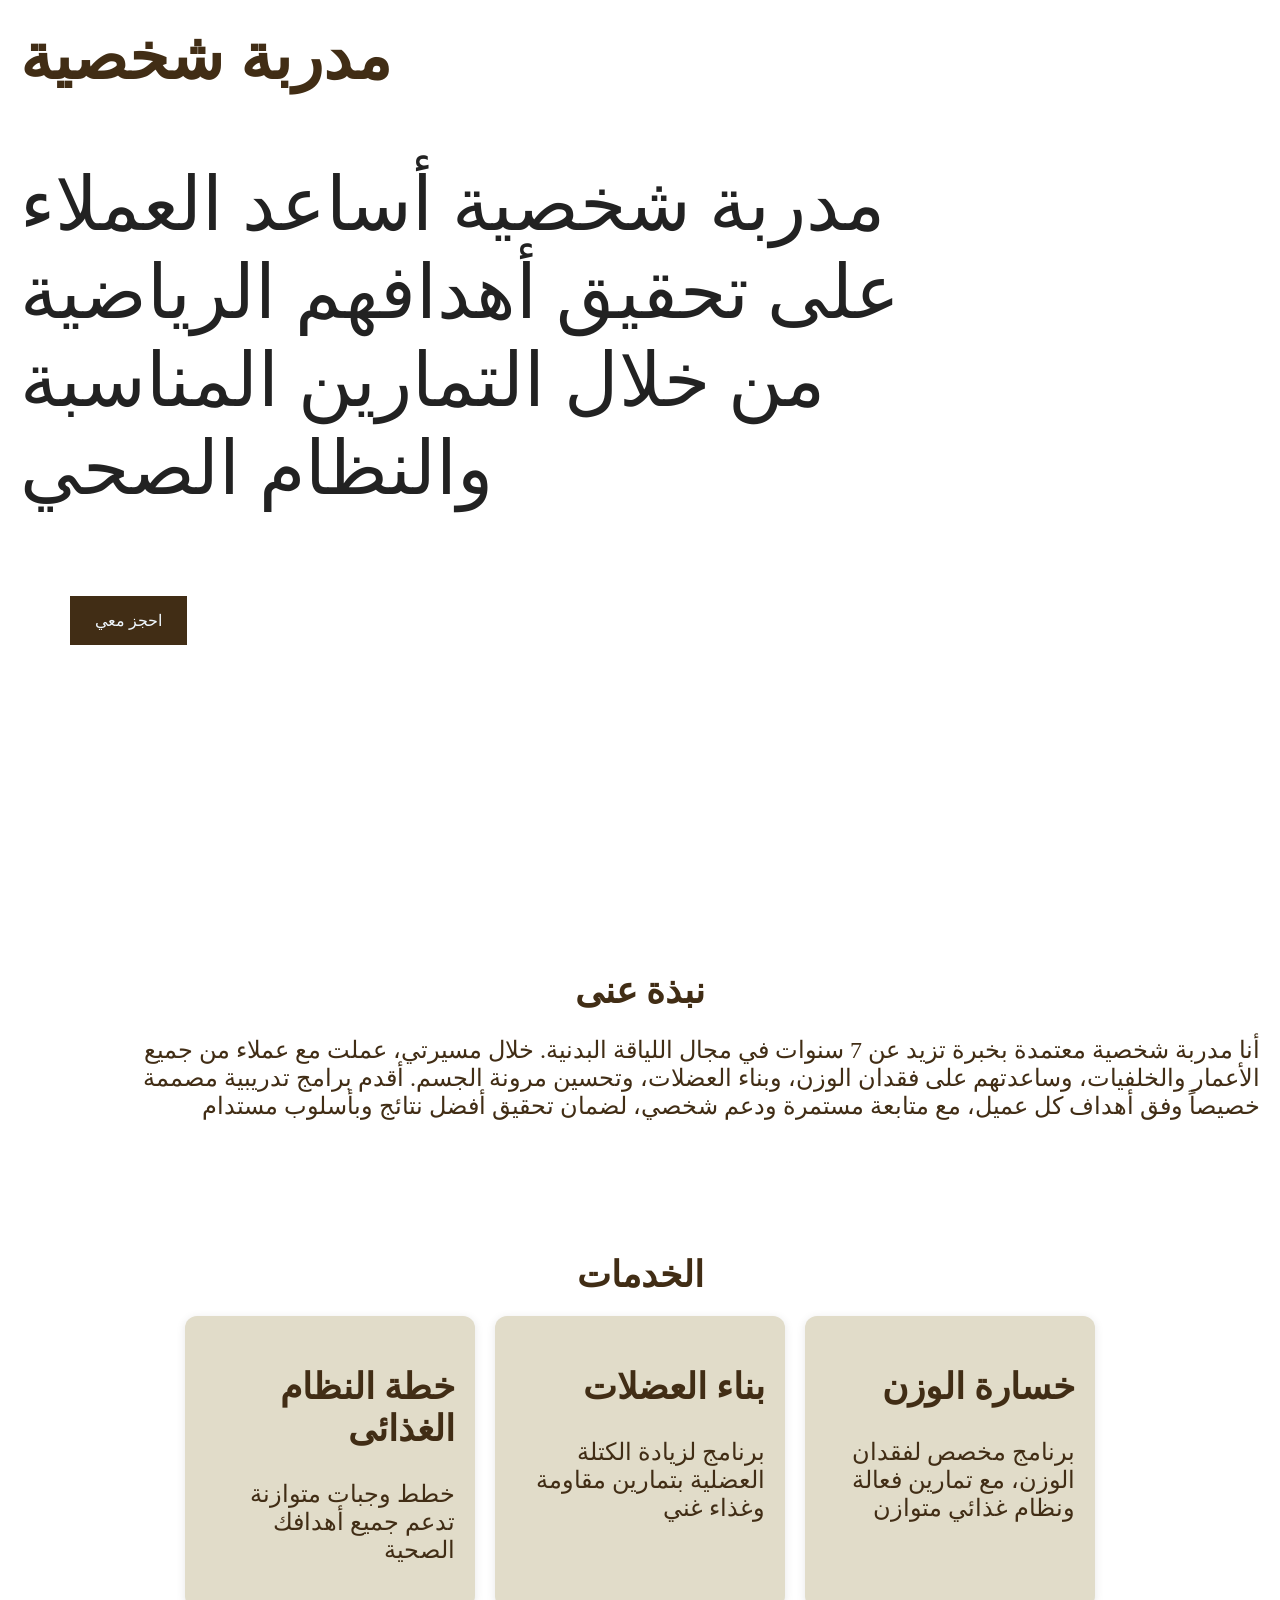
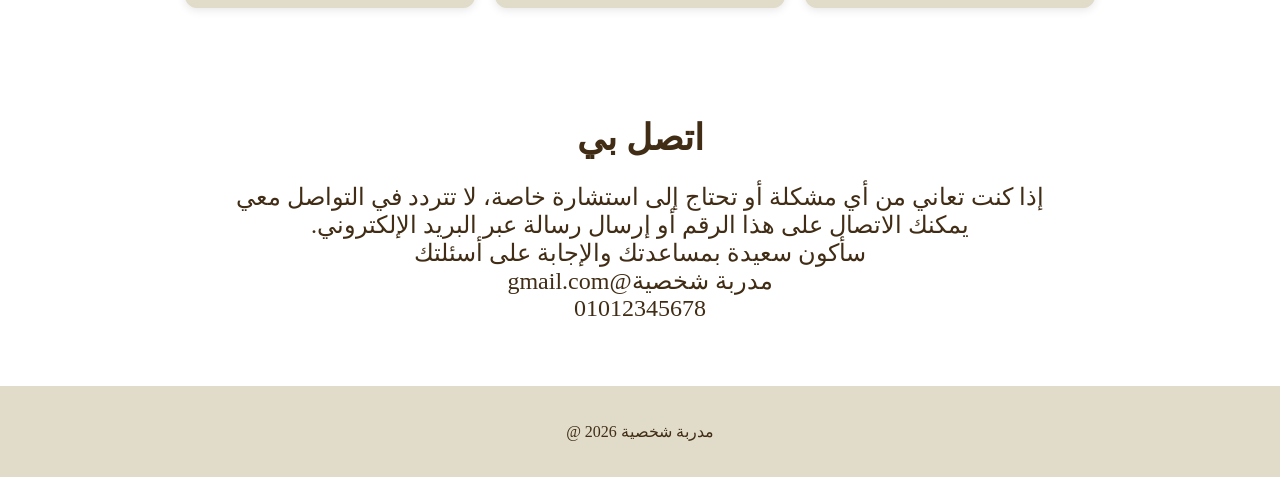
==== index.html @ ffdc9403 "Add files via upload" ====
<!DOCTYPE html>
<html lang="en">
<head>
    <meta charset="UTF-8">
    <meta name="viewport" content="width=device-width, initial-scale=1.0">
    <title>مدربة شخصية</title>
    <link rel="stylesheet" href="style.css">
</head>
<body>

    <header>
        <h1>مدربة شخصية</h1>
        <p> مدربة شخصية أساعد العملاء <br>على تحقيق أهدافهم الرياضية <br>من خلال التمارين المناسبة <br>والنظام الصحي</p>
        
        <a href="booking.html" class="buy-btn">احجز معي</a>
        <nav>
            <a href="#حولي">حولي</a>
            <a href="#الخدمات">الخدمات</a>
           <a href="#اتصل بي">اتصل بي</a>
        </nav>
    </header>

<section id="حولي" class="حولي">
       <h1 id="title">نبذة عنى</h1>
        <p>أنا مدربة شخصية معتمدة بخبرة تزيد عن 7 سنوات في مجال اللياقة البدنية. خلال مسيرتي، عملت مع عملاء من جميع <br>الأعمار والخلفيات، وساعدتهم على فقدان الوزن، وبناء العضلات، وتحسين مرونة الجسم. أقدم برامج تدريبية مصممة <br>خصيصاً وفق أهداف كل عميل، مع متابعة مستمرة ودعم شخصي، لضمان تحقيق أفضل نتائج وبأسلوب مستدام</p>


</section>
    
<section id="الخدمات" class="الخدمات">
          <h1 id="title">الخدمات</h1>

      <div class="cards">

            <div class="card">
                 
                <h2>خسارة الوزن</h2>
                    <p>برنامج مخصص لفقدان الوزن، مع تمارين فعالة ونظام غذائي متوازن</p>

            </div>

        <div class="card">
                 
                <h2>بناء العضلات</h2>
                    <p>برنامج لزيادة الكتلة العضلية بتمارين مقاومة وغذاء غني</p>

         </div>
   
        <div class="card">
                 
                <h2>خطة النظام الغذائى</h2>
                    <p>خطط وجبات متوازنة تدعم جميع أهدافك الصحية</p>

         </div>
   
      </div>

</section>

<section id="اتصل بي" class="اتصل بي">
    <h1 id="title">اتصل بي</h1>
    <p>إذا كنت تعاني من أي مشكلة أو تحتاج إلى استشارة خاصة، لا تتردد في التواصل معي<br> يمكنك الاتصال على هذا الرقم أو إرسال رسالة عبر البريد الإلكتروني.<br> سأكون سعيدة بمساعدتك والإجابة على أسئلتك <br>مدربة شخصية@gmail.com <br>01012345678</p>
        

</section>

<footer>
          <p>@ 2026 مدربة شخصية</p>
</footer>




















    

</body>
</html>
---- style.css ----
html{
    scroll-behavior: smooth;
}

body, html {
    margin: 0;
    padding: 0;
    height: 100%;
}

header {
    position: relative;
    height: 100vh;
    background: url('https://media.istockphoto.com/id/674671588/photo/young-attractive-woman-in-adho-mukha-svanasana-pose-white-studi.jpg?s=612x612&w=0&k=20&c=PXQNjs18qeUE5w-RKUvADJsBkWlkIddqw6kbY4Z_zZg=') no-repeat center center/cover;
    color: white;
    display: flex;
    flex-direction: column;
    justify-content: center;
    align-items: flex-start;
    padding: 0 50px;
}

header h1 {
    font-size: 4em;
    margin: 0;
    position: absolute;
    top: 20px;
    left: 20px;
    color: #412D15;
}

header p {
    font-size: 4.7em;
    margin-top: 60px;
    position: absolute;
    left: 20px;
    top: 100px;
    color: #222;

}

.buy-btn {
    margin-top: 340px;
    margin-left: 20px;
    padding: 15px 25px;
    background-color:#412D15;
    border: none;
    cursor: pointer;
    font-size: 1em;
    color: aliceblue;
    display: inline-block;
    text-decoration: none;
}
.buy-btn:hover{
    background-color: #E1DCC9;
}

nav {
    position: absolute;
    top: 30px;
    right: 20px;
}

nav a {
    color: white;
    margin-left: 20px;
    text-decoration: none;
    font-size: 1em;
}
nav a:hover{
      color: #E1DCC9;
}

section{
    padding: 40px 20px;
    justify-content: right;
    direction: rtl;
    text-align: right;
    font-size: x-large;
    color: #412D15;

}


.cards {
    display: flex;
    justify-content: center;
    gap: 20px;
    flex-wrap: wrap;
}
#title {
       text-align: center;
       width: 100%;
       margin-bottom: 20px;
}

.card {
    background-color: white;
    padding: 20px;
    width: 250px;
    border-radius: 12px;
    box-shadow: 0 2px 10px rgba(0,0,0,0.1);
    background-color: #E1DCC9;;
    color: #412D15;
}
   
.اتصل {
      
    text-align: center;

}

footer {
    text-align: center;
    padding: 20px;
    background-color:#E1DCC9;
    color:#412D15;
}
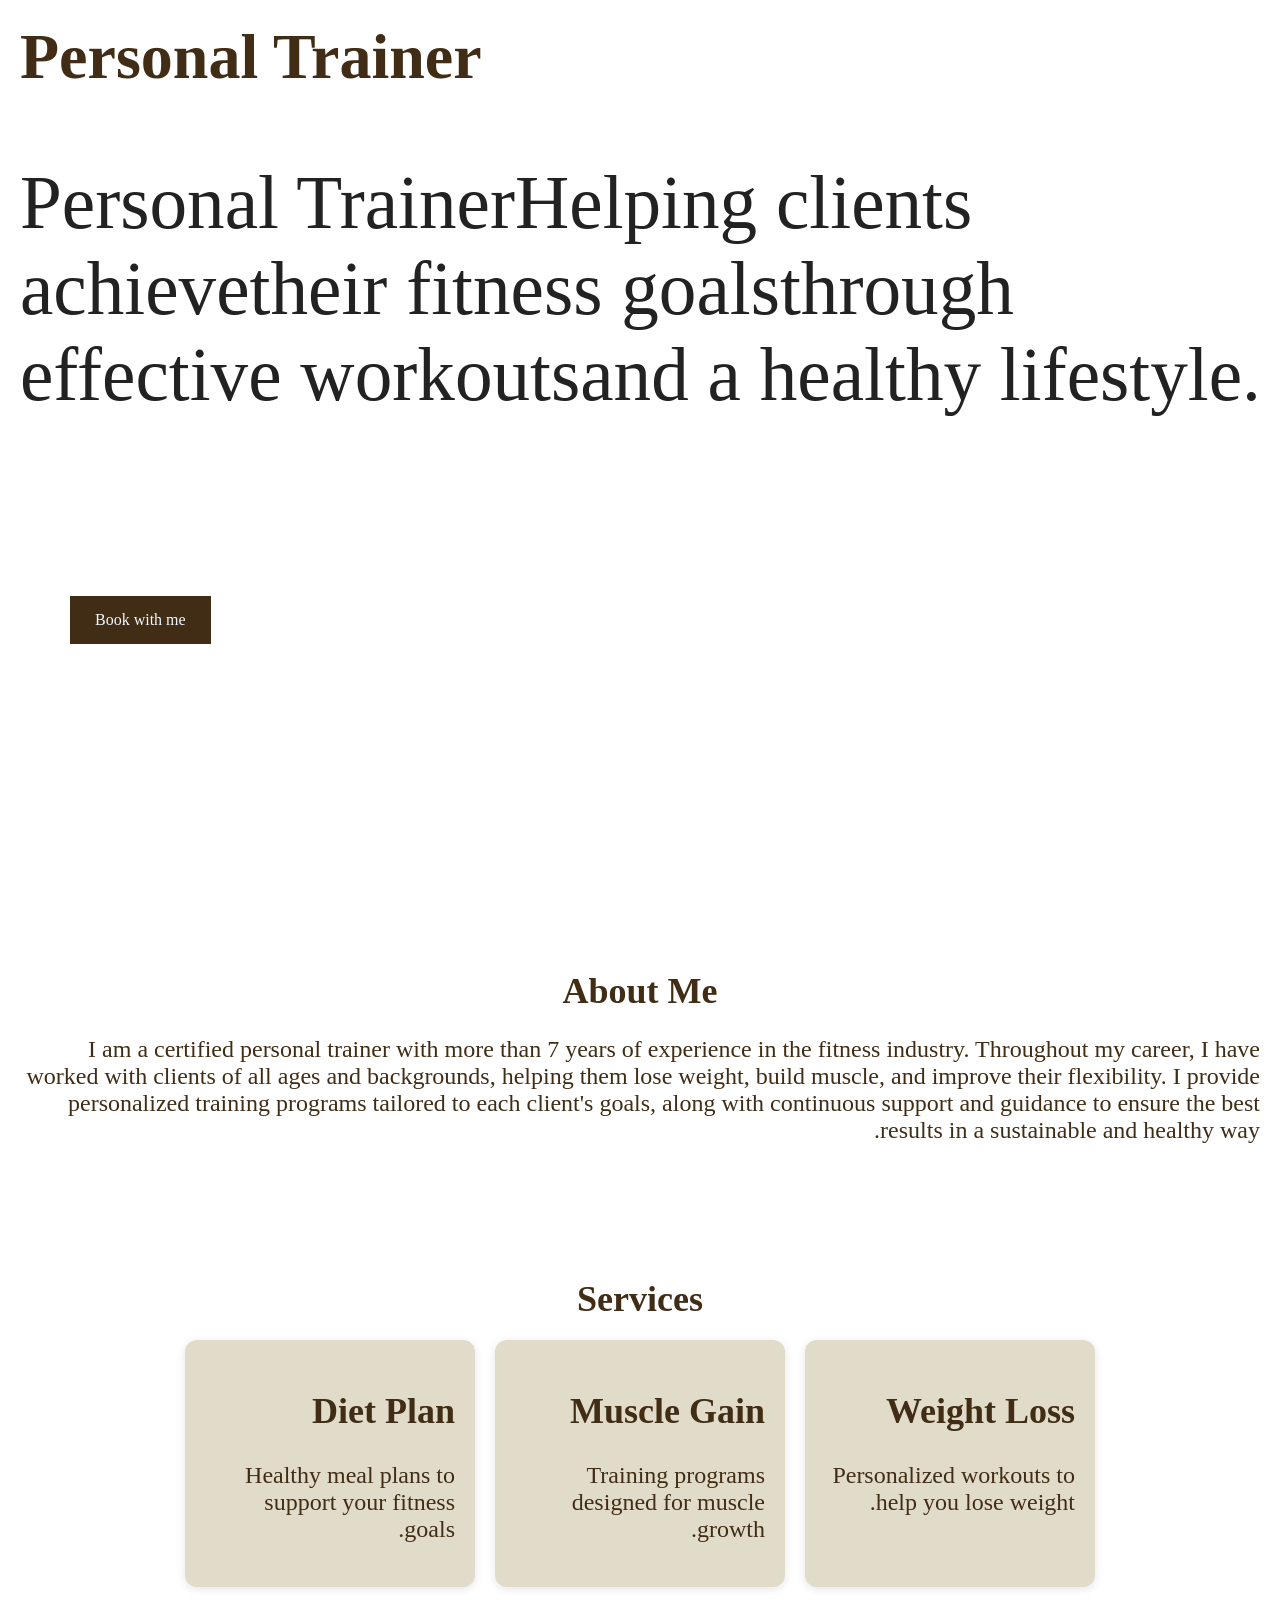
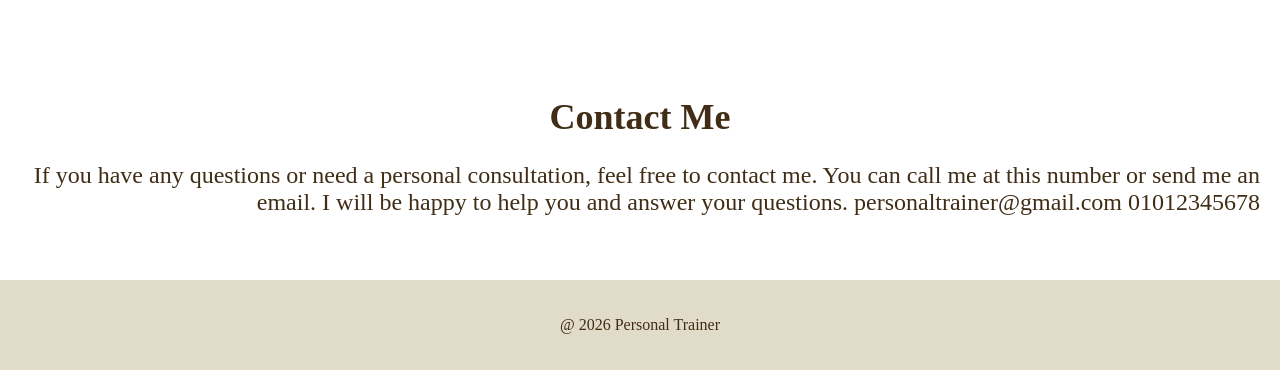
==== commit 9ade8f73: "Add files via upload" ====
--- a/index.html
+++ b/index.html
@@ -3,69 +3,77 @@
 <head>
     <meta charset="UTF-8">
     <meta name="viewport" content="width=device-width, initial-scale=1.0">
-    <title>مدربة شخصية</title>
+    <title>Personal Trainer</title>
     <link rel="stylesheet" href="style.css">
 </head>
 <body>
 
     <header>
-        <h1>مدربة شخصية</h1>
-        <p> مدربة شخصية أساعد العملاء <br>على تحقيق أهدافهم الرياضية <br>من خلال التمارين المناسبة <br>والنظام الصحي</p>
+        <h1>Personal Trainer</h1>
+        <P>Personal TrainerHelping clients achievetheir fitness goalsthrough effective workoutsand a healthy lifestyle.</P>
         
-        <a href="booking.html" class="buy-btn">احجز معي</a>
+        <a href="booking.html" class="buy-btn">Book with me</a>
         <nav>
-            <a href="#حولي">حولي</a>
-            <a href="#الخدمات">الخدمات</a>
-           <a href="#اتصل بي">اتصل بي</a>
+            <a href="#About Me">About Me</a>
+            <a href="#Services">Services</a>
+           <a href="# Contact Me"> Contact Me</a>
         </nav>
     </header>
 
-<section id="حولي" class="حولي">
-       <h1 id="title">نبذة عنى</h1>
-        <p>أنا مدربة شخصية معتمدة بخبرة تزيد عن 7 سنوات في مجال اللياقة البدنية. خلال مسيرتي، عملت مع عملاء من جميع <br>الأعمار والخلفيات، وساعدتهم على فقدان الوزن، وبناء العضلات، وتحسين مرونة الجسم. أقدم برامج تدريبية مصممة <br>خصيصاً وفق أهداف كل عميل، مع متابعة مستمرة ودعم شخصي، لضمان تحقيق أفضل نتائج وبأسلوب مستدام</p>
+<section id="About Me" class="About Me">
+       <h1 id="title">About Me</h1>
+        <p>I am a certified personal trainer with more than 7 years of experience in the fitness industry. Throughout my career, I have worked with clients of all ages and backgrounds, helping them lose weight, build muscle, and improve their flexibility. I provide personalized training programs tailored to each client's goals, along with continuous support and guidance to ensure the best results in a sustainable and healthy way.
+</p>
 
 
 </section>
     
-<section id="الخدمات" class="الخدمات">
-          <h1 id="title">الخدمات</h1>
+<section id="Services" class="Services">
+          <h1 id="title">Services</h1>
 
       <div class="cards">
 
             <div class="card">
                  
-                <h2>خسارة الوزن</h2>
-                    <p>برنامج مخصص لفقدان الوزن، مع تمارين فعالة ونظام غذائي متوازن</p>
+                <h2>Weight Loss</h2>
+                    <p> Personalized workouts to help you lose weight.</p>
 
             </div>
 
         <div class="card">
                  
-                <h2>بناء العضلات</h2>
-                    <p>برنامج لزيادة الكتلة العضلية بتمارين مقاومة وغذاء غني</p>
+                <h2>Muscle Gain</h2>
+                    <p>Training programs designed for muscle growth.</p>
 
          </div>
    
         <div class="card">
-                 
-                <h2>خطة النظام الغذائى</h2>
-                    <p>خطط وجبات متوازنة تدعم جميع أهدافك الصحية</p>
+                  <h2>Diet Plan</h2> 
+                      <P>Healthy meal plans to support your fitness goals.</P>
 
-         </div>
+        </div>
    
       </div>
 
 </section>
 
-<section id="اتصل بي" class="اتصل بي">
-    <h1 id="title">اتصل بي</h1>
-    <p>إذا كنت تعاني من أي مشكلة أو تحتاج إلى استشارة خاصة، لا تتردد في التواصل معي<br> يمكنك الاتصال على هذا الرقم أو إرسال رسالة عبر البريد الإلكتروني.<br> سأكون سعيدة بمساعدتك والإجابة على أسئلتك <br>مدربة شخصية@gmail.com <br>01012345678</p>
+<section id=" Contact Me" class="Contact Me ">
+    <h1 id="title"> Contact Me</h1>
+    <p>If you have any questions or need a personal consultation, feel free to contact me.
+
+        You can call me at this number or send me an email.
+
+       I will be happy to help you and answer your questions.
+
+        personaltrainer@gmail.com
+        01012345678
+    </p>
         
 
 </section>
 
 <footer>
-          <p>@ 2026 مدربة شخصية</p>
+          <p>@ 2026 Personal Trainer </p>
 </footer>
 
 
--- a/style.css
+++ b/style.css
@@ -1,4 +1,4 @@
-html{
+html {
     scroll-behavior: smooth;
 }
 
@@ -36,7 +36,6 @@
     left: 20px;
     top: 100px;
     color: #222;
-
 }
 
 .buy-btn {
@@ -51,6 +50,7 @@
     display: inline-block;
     text-decoration: none;
 }
+
 .buy-btn:hover{
     background-color: #E1DCC9;
 }
@@ -67,6 +67,7 @@
     text-decoration: none;
     font-size: 1em;
 }
+
 nav a:hover{
       color: #E1DCC9;
 }
@@ -78,9 +79,7 @@
     text-align: right;
     font-size: x-large;
     color: #412D15;
-
 }
-
 
 .cards {
     display: flex;
@@ -88,6 +87,7 @@
     gap: 20px;
     flex-wrap: wrap;
 }
+
 #title {
        text-align: center;
        width: 100%;
@@ -100,14 +100,12 @@
     width: 250px;
     border-radius: 12px;
     box-shadow: 0 2px 10px rgba(0,0,0,0.1);
-    background-color: #E1DCC9;;
+    background-color: #E1DCC9;
     color: #412D15;
 }
    
-.اتصل {
-      
+.Contact Me {
     text-align: center;
-
 }
 
 footer {
@@ -115,4 +113,39 @@
     padding: 20px;
     background-color:#E1DCC9;
     color:#412D15;
+}
+ 
+@media (max-width: 1200px) {
+    header h1 {
+        font-size: 2.8em; 
+    }
+    header p {
+        font-size: 2.8em; 
+        top: 90px;
+    }
+    .buy-btn {
+        margin-top: 250px; 
+    }
+}
+
+@media (max-width: 768px) {
+    header h1 {
+        font-size: 2em;
+        top: 15px;
+        left: 15px;
+    }
+    header p {
+        font-size: 1.6em;
+        top: 70px;
+        left: 15px;
+    }
+    .buy-btn {
+        margin-top: 200px;
+        font-size: 0.9em;
+        padding: 10px 20px;
+    }
+    nav a {
+        margin-left: 10px;
+        font-size: 0.9em;
+    }
 }
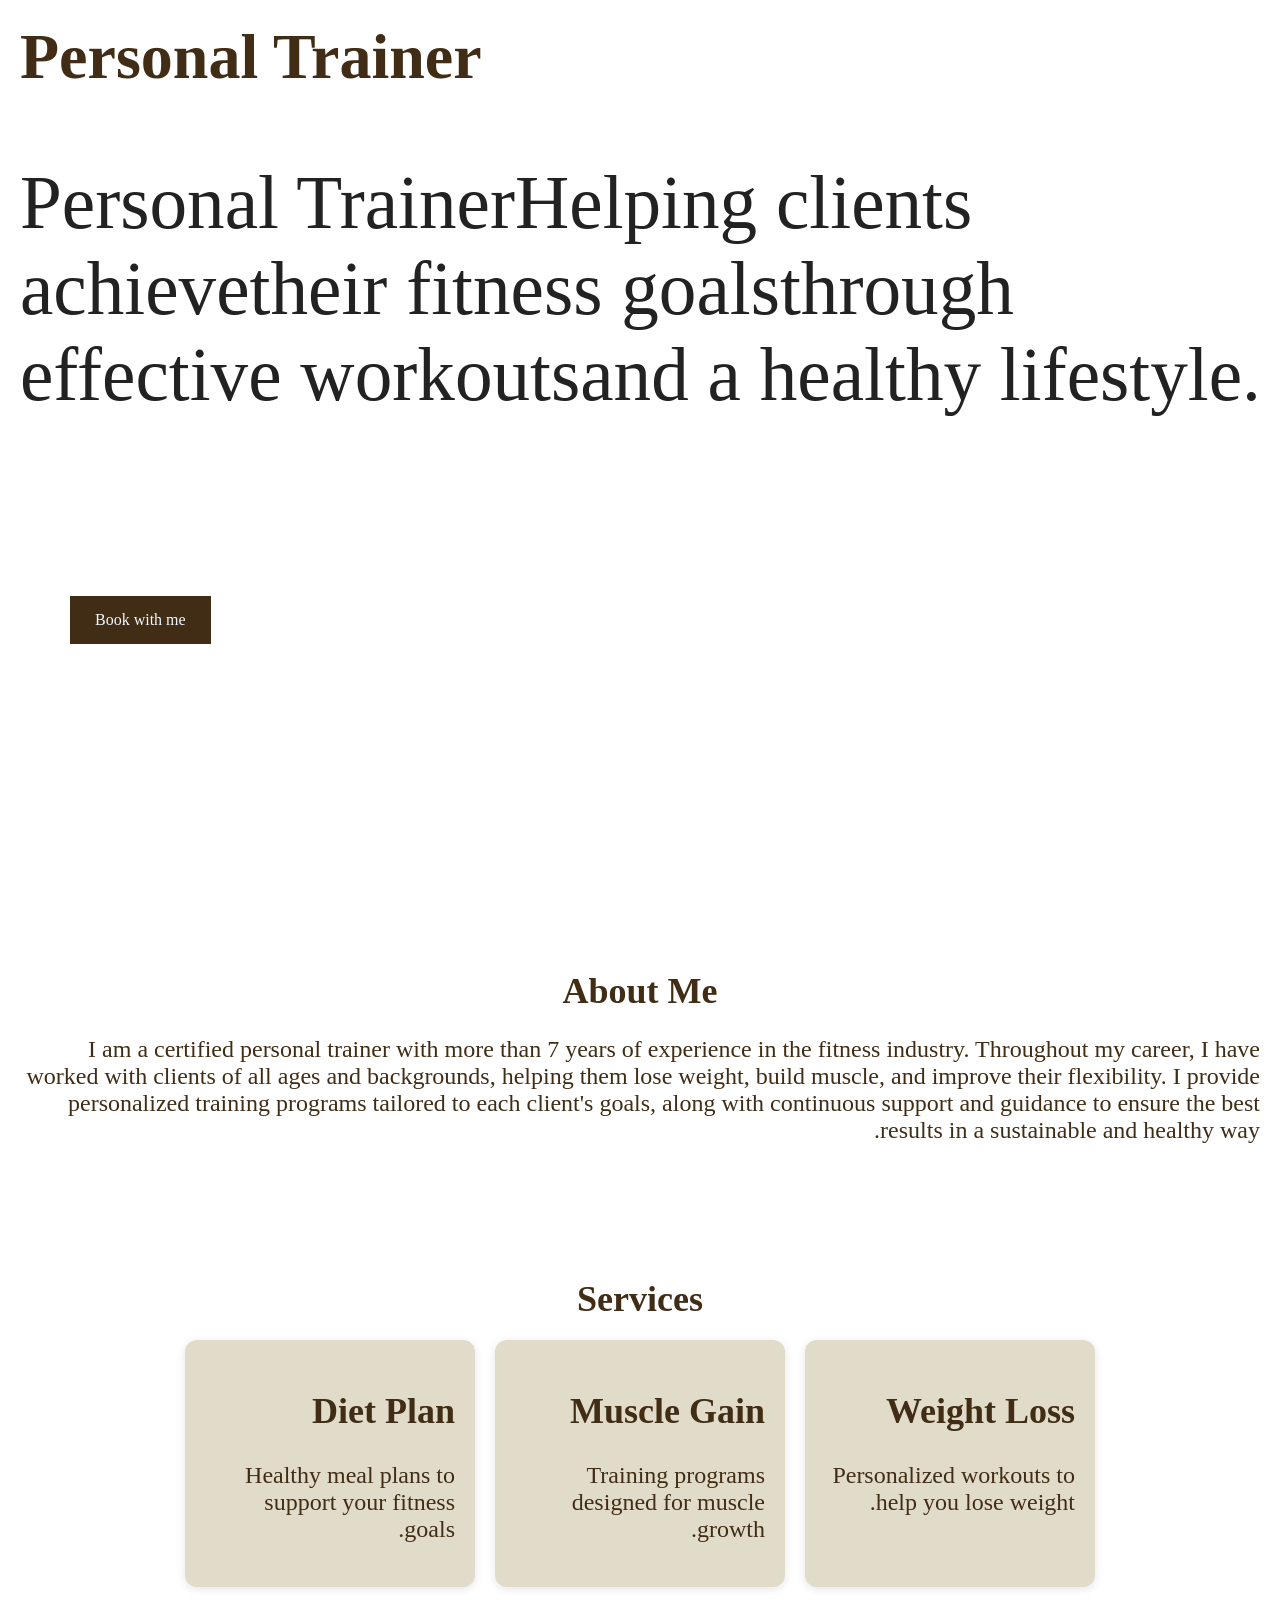
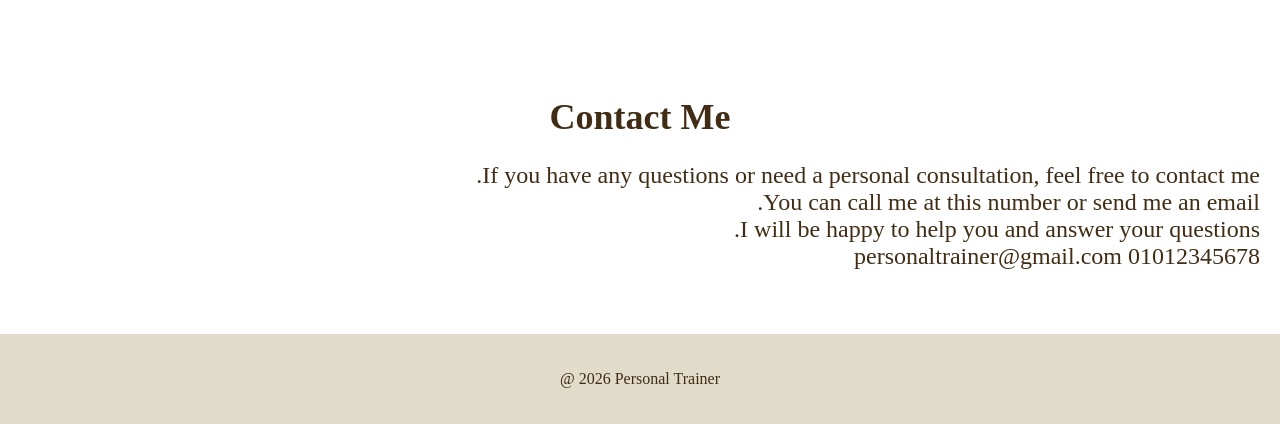
==== commit 014caada: "Add files via upload" ====
--- a/index.html
+++ b/index.html
@@ -59,11 +59,11 @@
 
 <section id=" Contact Me" class="Contact Me ">
     <h1 id="title"> Contact Me</h1>
-    <p>If you have any questions or need a personal consultation, feel free to contact me.
+    <p>If you have any questions or need a personal consultation, feel free to contact me.<br>
 
-        You can call me at this number or send me an email.
+        You can call me at this number or send me an email.<br>
 
-       I will be happy to help you and answer your questions.
+       I will be happy to help you and answer your questions.<br>
 
         personaltrainer@gmail.com
         01012345678
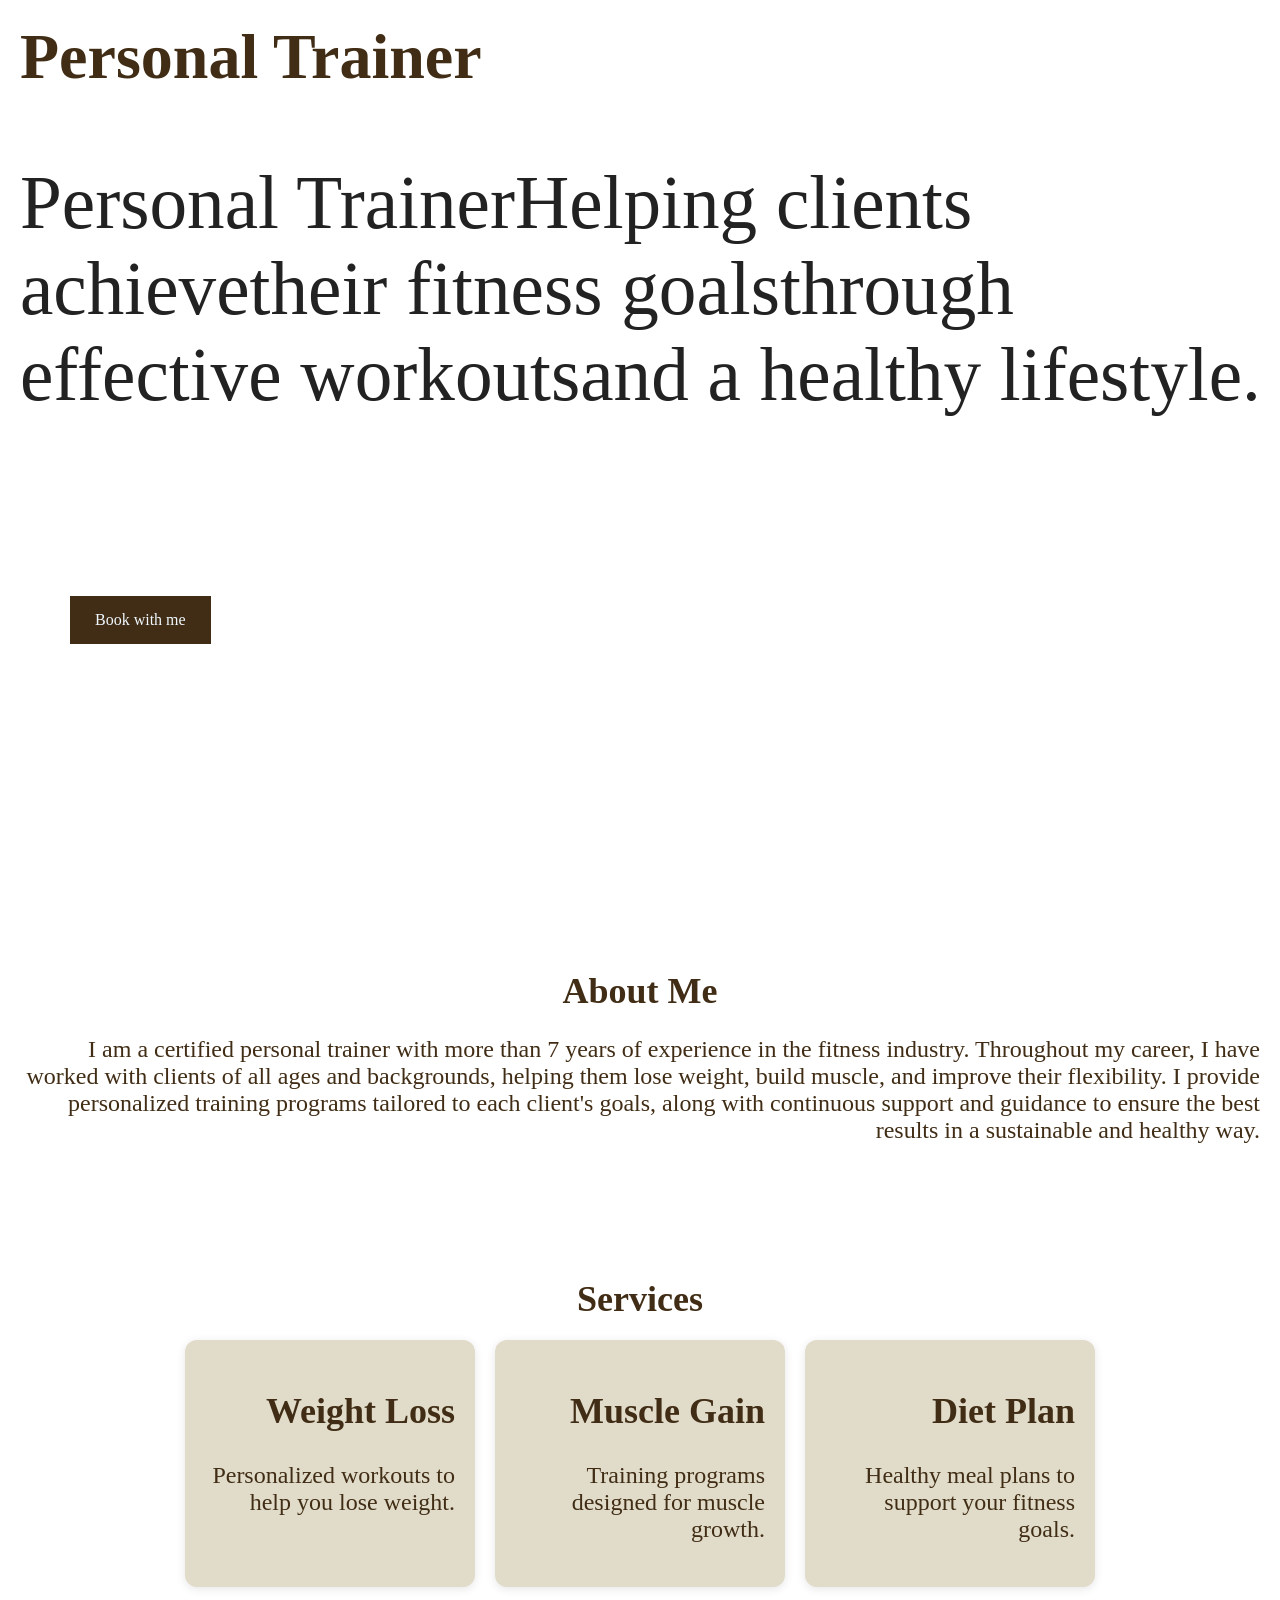
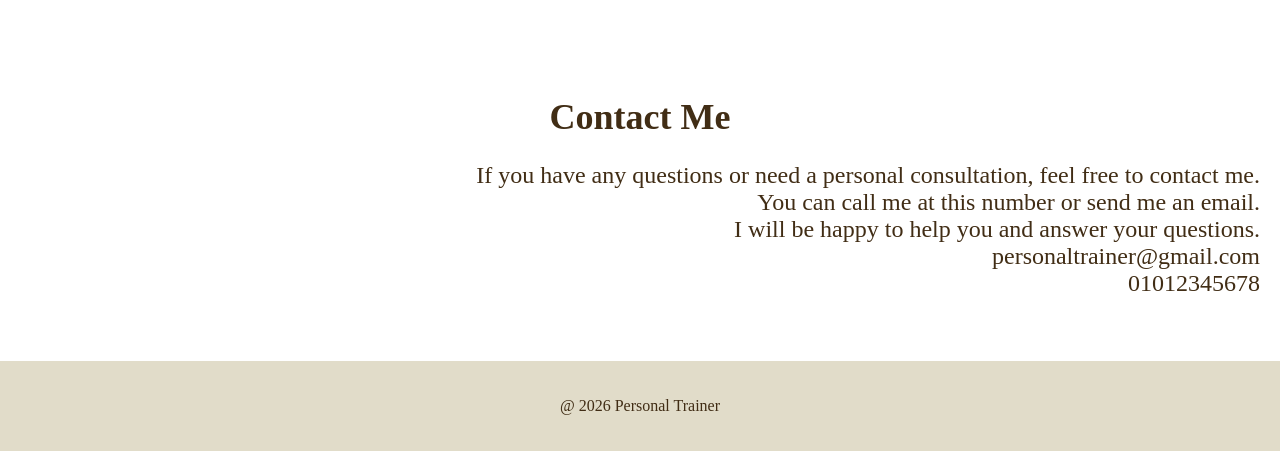
==== commit 5e2d4db7: "Add files via upload" ====
--- a/index.html
+++ b/index.html
@@ -65,7 +65,7 @@
 
        I will be happy to help you and answer your questions.<br>
 
-        personaltrainer@gmail.com
+        personaltrainer@gmail.com<br>
         01012345678
     </p>
         
--- a/style.css
+++ b/style.css
@@ -75,7 +75,7 @@
 section{
     padding: 40px 20px;
     justify-content: right;
-    direction: rtl;
+    direction: ltr;
     text-align: right;
     font-size: x-large;
     color: #412D15;
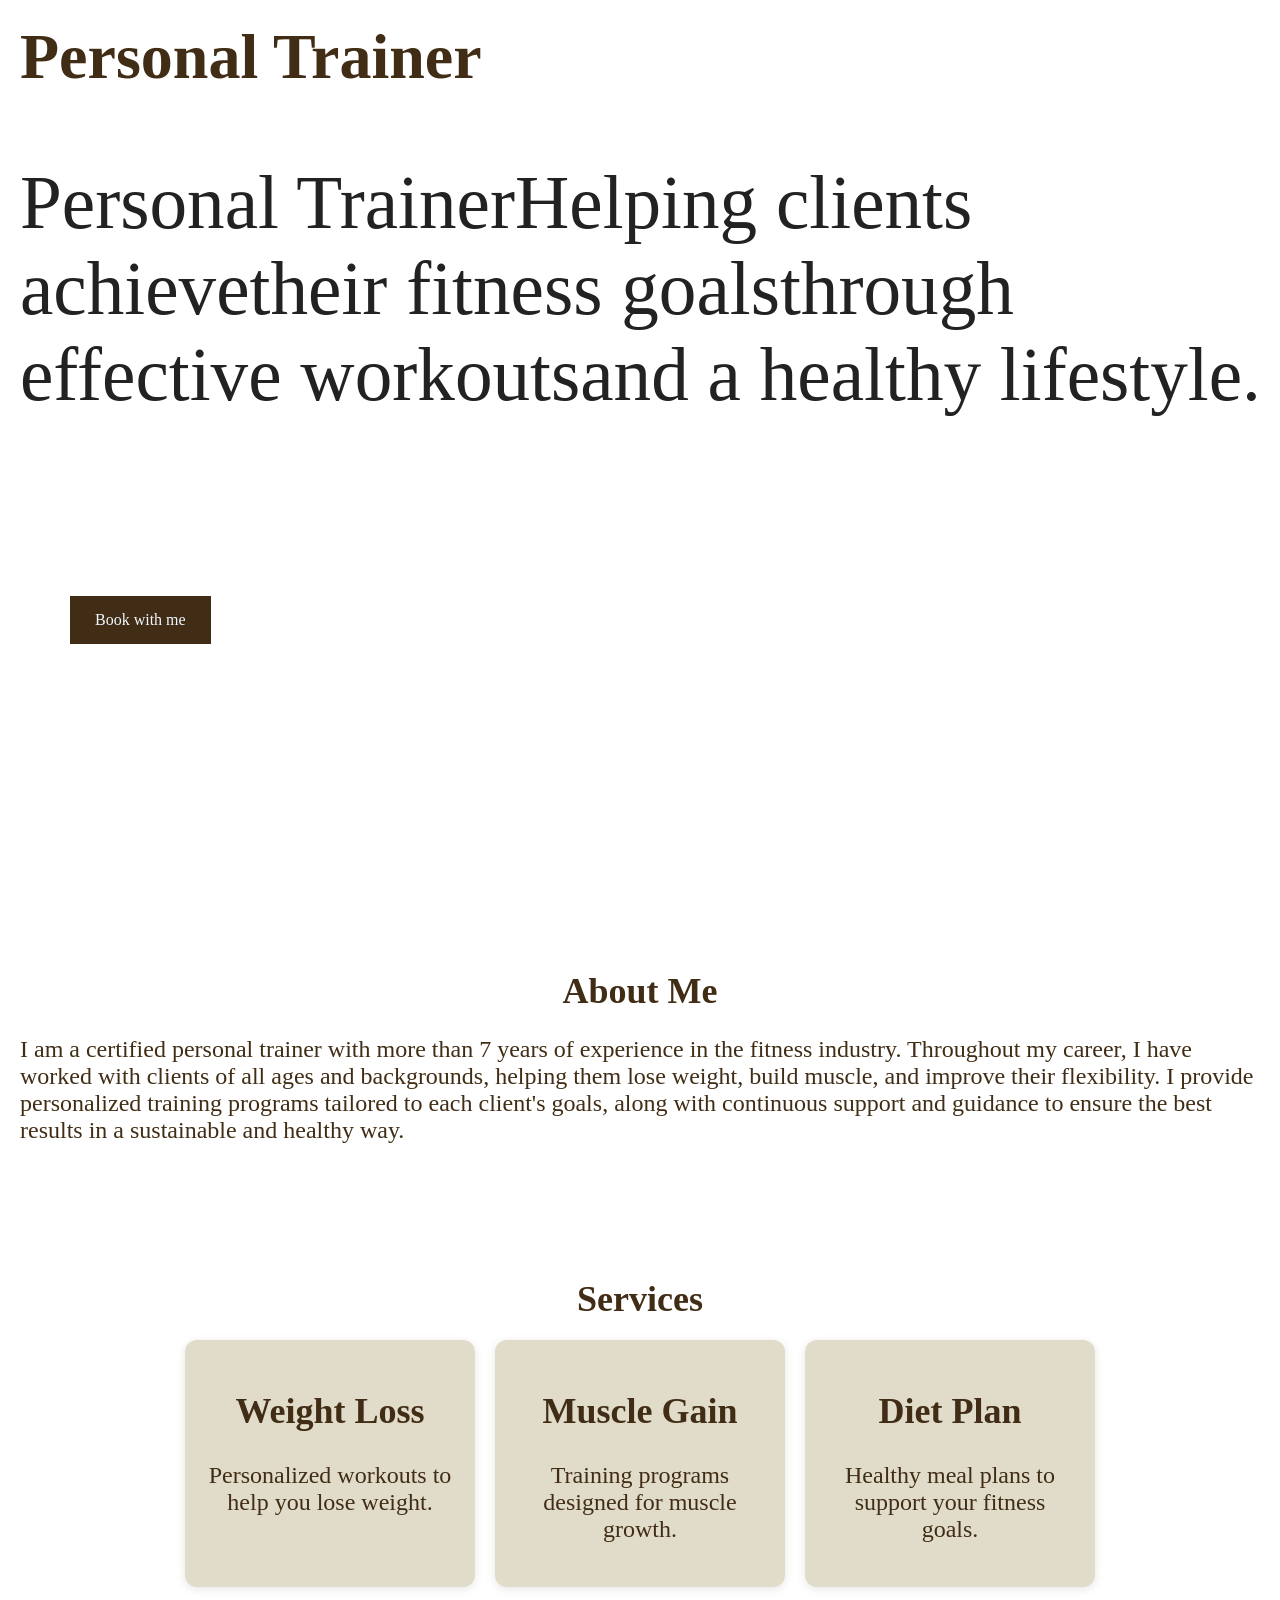
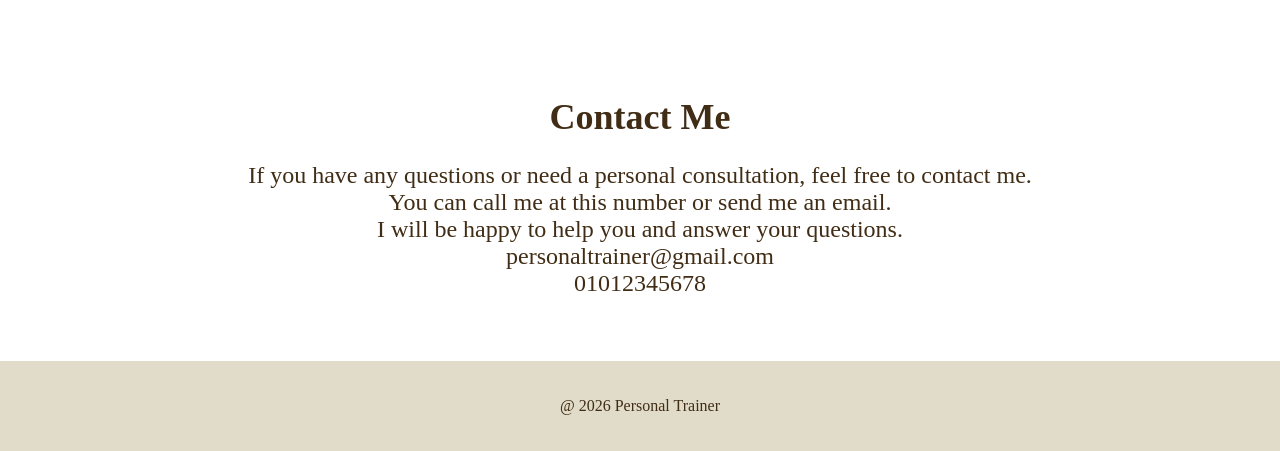
==== commit d4e4edf6: "Add files via upload" ====
--- a/index.html
+++ b/index.html
@@ -1,5 +1,5 @@
 <!DOCTYPE html>
-<html lang="en">
+<html lang="en"> 
 <head>
     <meta charset="UTF-8">
     <meta name="viewport" content="width=device-width, initial-scale=1.0">
@@ -16,7 +16,7 @@
         <nav>
             <a href="#About Me">About Me</a>
             <a href="#Services">Services</a>
-           <a href="# Contact Me"> Contact Me</a>
+           <a href="#Contact"> Contact Me</a>
         </nav>
     </header>
 
@@ -57,7 +57,7 @@
 
 </section>
 
-<section id=" Contact Me" class="Contact Me ">
+<section id="Contact" class="Contact">
     <h1 id="title"> Contact Me</h1>
     <p>If you have any questions or need a personal consultation, feel free to contact me.<br>
 
--- a/style.css
+++ b/style.css
@@ -6,6 +6,8 @@
     margin: 0;
     padding: 0;
     height: 100%;
+    direction: ltr;
+    text-align: left;
 }
 
 header {
@@ -74,9 +76,9 @@
 
 section{
     padding: 40px 20px;
-    justify-content: right;
+    justify-content: flex-start;
+    text-align: left;
     direction: ltr;
-    text-align: right;
     font-size: x-large;
     color: #412D15;
 }
@@ -102,9 +104,10 @@
     box-shadow: 0 2px 10px rgba(0,0,0,0.1);
     background-color: #E1DCC9;
     color: #412D15;
+    text-align: center;
 }
    
-.Contact Me {
+.Contact {
     text-align: center;
 }
 
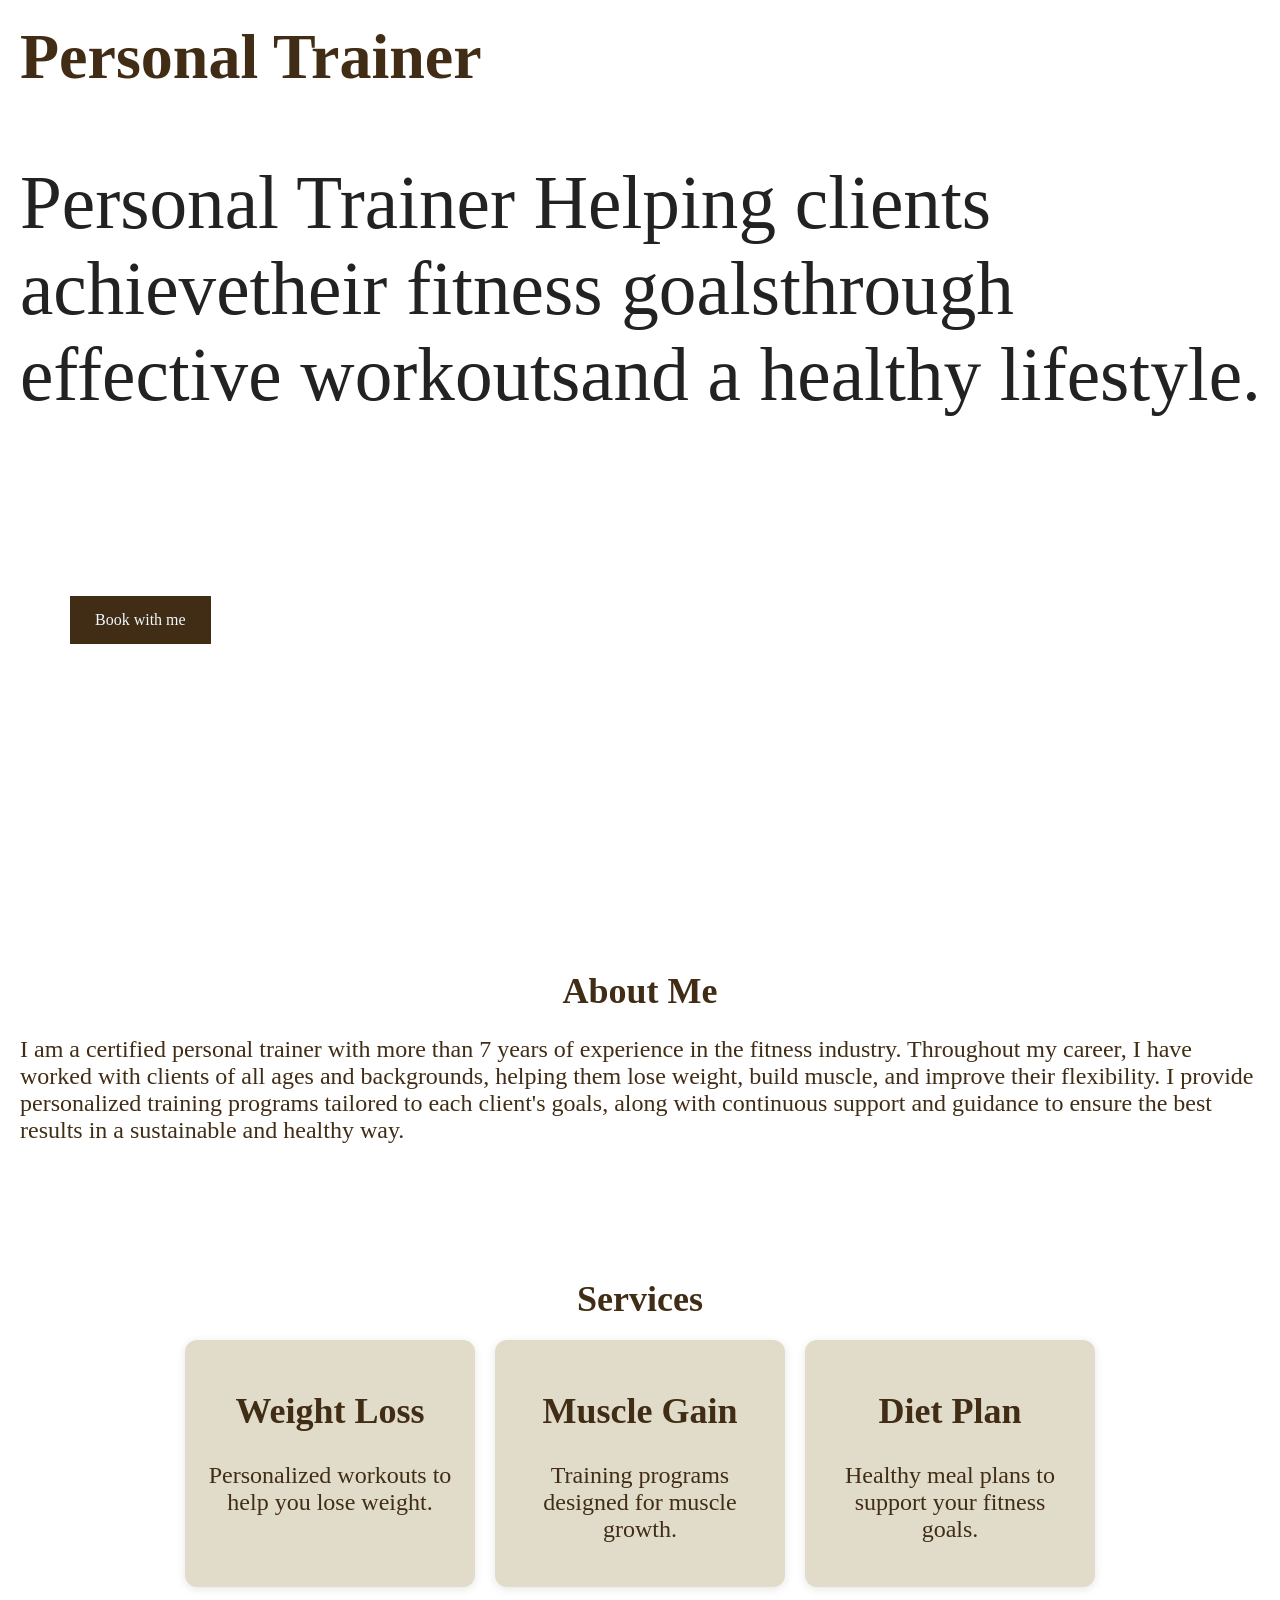
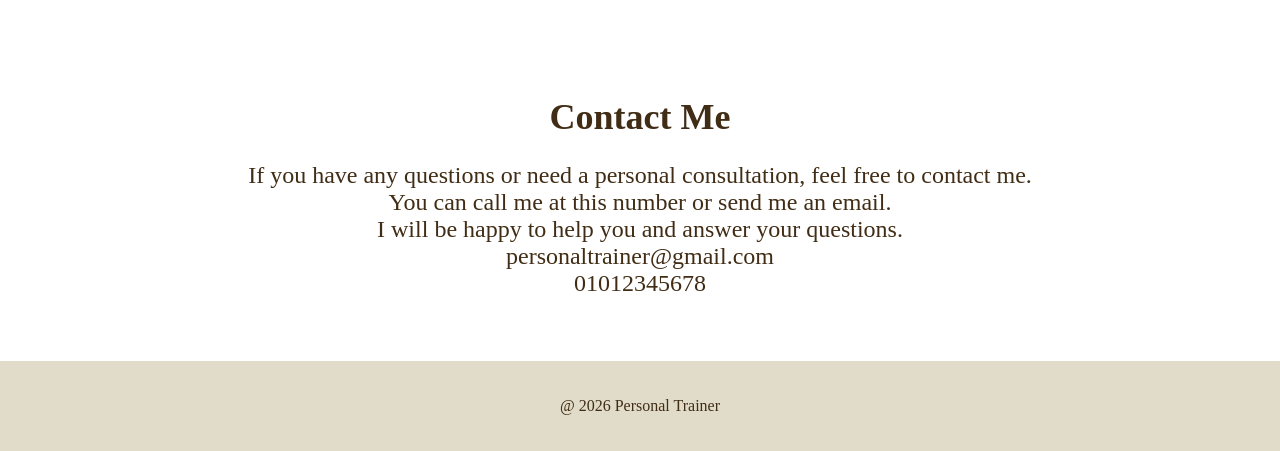
==== commit 366c312d: "Add files via upload" ====
--- a/index.html
+++ b/index.html
@@ -10,13 +10,13 @@
 
     <header>
         <h1>Personal Trainer</h1>
-        <P>Personal TrainerHelping clients achievetheir fitness goalsthrough effective workoutsand a healthy lifestyle.</P>
+        <P>Personal Trainer Helping clients achievetheir fitness goalsthrough effective workoutsand a healthy lifestyle.</P>
         
         <a href="booking.html" class="buy-btn">Book with me</a>
         <nav>
             <a href="#About Me">About Me</a>
             <a href="#Services">Services</a>
-           <a href="#Contact"> Contact Me</a>
+           <a href="#contact"> Contact Me</a>
         </nav>
     </header>
 
@@ -57,7 +57,7 @@
 
 </section>
 
-<section id="Contact" class="Contact">
+<section id="contact" class="contact">
     <h1 id="title"> Contact Me</h1>
     <p>If you have any questions or need a personal consultation, feel free to contact me.<br>
 
--- a/style.css
+++ b/style.css
@@ -107,7 +107,7 @@
     text-align: center;
 }
    
-.Contact {
+.contact {
     text-align: center;
 }
 
